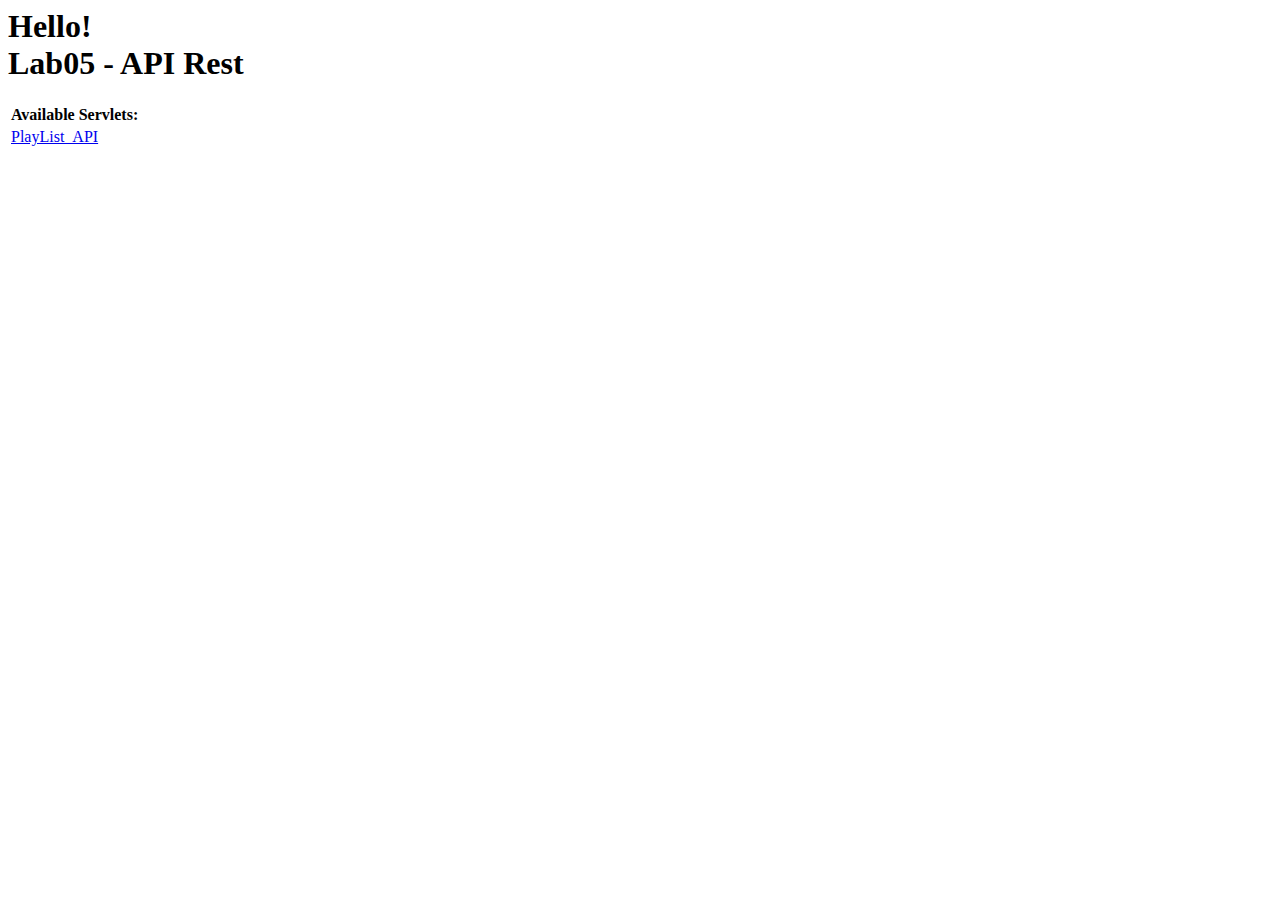
==== src/main/webapp/index.html @ 52b7af1d "Add files via upload" ====
<!DOCTYPE HTML PUBLIC "-//W3C//DTD HTML 4.01 Transitional//EN">
<!-- The HTML 4.01 Transitional DOCTYPE declaration-->
<!-- above set at the top of the file will set     -->
<!-- the browser's rendering engine into           -->
<!-- "Quirks Mode". Replacing this declaration     -->
<!-- with a "Standards Mode" doctype is supported, -->
<!-- but may lead to some differences in layout.   -->

<html>
  <head>
    <meta http-equiv="content-type" content="text/html; charset=UTF-8">
    <title>Lab05 - API Rest</title>
  </head>

  <body>
    <h1>Hello! <br> Lab05 - API Rest </h1>
	
    <table>
      <tr>
        <td colspan="2" style="font-weight:bold;">Available Servlets:</td>        
      </tr>
      <tr>
        <td><a href="api/lists">PlayList_API</a></td>
      </tr>
    </table>
  </body>
</html>
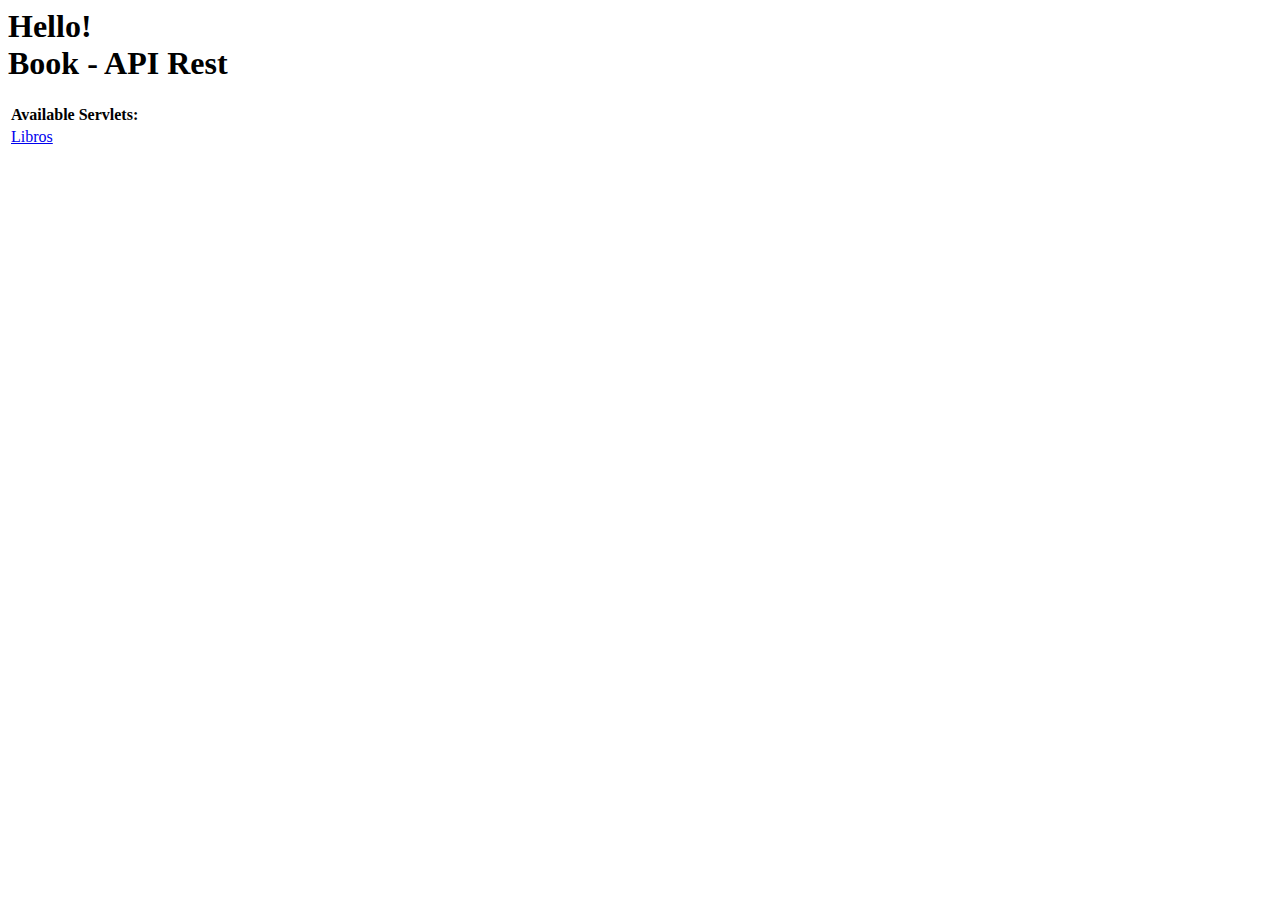
==== commit db1bdfaa: "update index" ====
--- a/src/main/webapp/index.html
+++ b/src/main/webapp/index.html
@@ -1,27 +1,27 @@
-<!DOCTYPE HTML PUBLIC "-//W3C//DTD HTML 4.01 Transitional//EN">
-<!-- The HTML 4.01 Transitional DOCTYPE declaration-->
-<!-- above set at the top of the file will set     -->
-<!-- the browser's rendering engine into           -->
-<!-- "Quirks Mode". Replacing this declaration     -->
-<!-- with a "Standards Mode" doctype is supported, -->
-<!-- but may lead to some differences in layout.   -->
-
-<html>
-  <head>
-    <meta http-equiv="content-type" content="text/html; charset=UTF-8">
-    <title>Lab05 - API Rest</title>
-  </head>
-
-  <body>
-    <h1>Hello! <br> Lab05 - API Rest </h1>
-	
-    <table>
-      <tr>
-        <td colspan="2" style="font-weight:bold;">Available Servlets:</td>        
-      </tr>
-      <tr>
-        <td><a href="api/lists">PlayList_API</a></td>
-      </tr>
-    </table>
-  </body>
+<!DOCTYPE HTML PUBLIC "-//W3C//DTD HTML 4.01 Transitional//EN">
+<!-- The HTML 4.01 Transitional DOCTYPE declaration-->
+<!-- above set at the top of the file will set     -->
+<!-- the browser's rendering engine into           -->
+<!-- "Quirks Mode". Replacing this declaration     -->
+<!-- with a "Standards Mode" doctype is supported, -->
+<!-- but may lead to some differences in layout.   -->
+
+<html>
+  <head>
+    <meta http-equiv="content-type" content="text/html; charset=UTF-8">
+    <title>Book - API Rest</title>
+  </head>
+
+  <body>
+    <h1>Hello! <br> Book - API Rest </h1>
+	
+    <table>
+      <tr>
+        <td colspan="2" style="font-weight:bold;">Available Servlets:</td>        
+      </tr>
+      <tr>
+        <td><a href="api/booklist">Libros</a></td>
+      </tr>
+    </table>
+  </body>
 </html>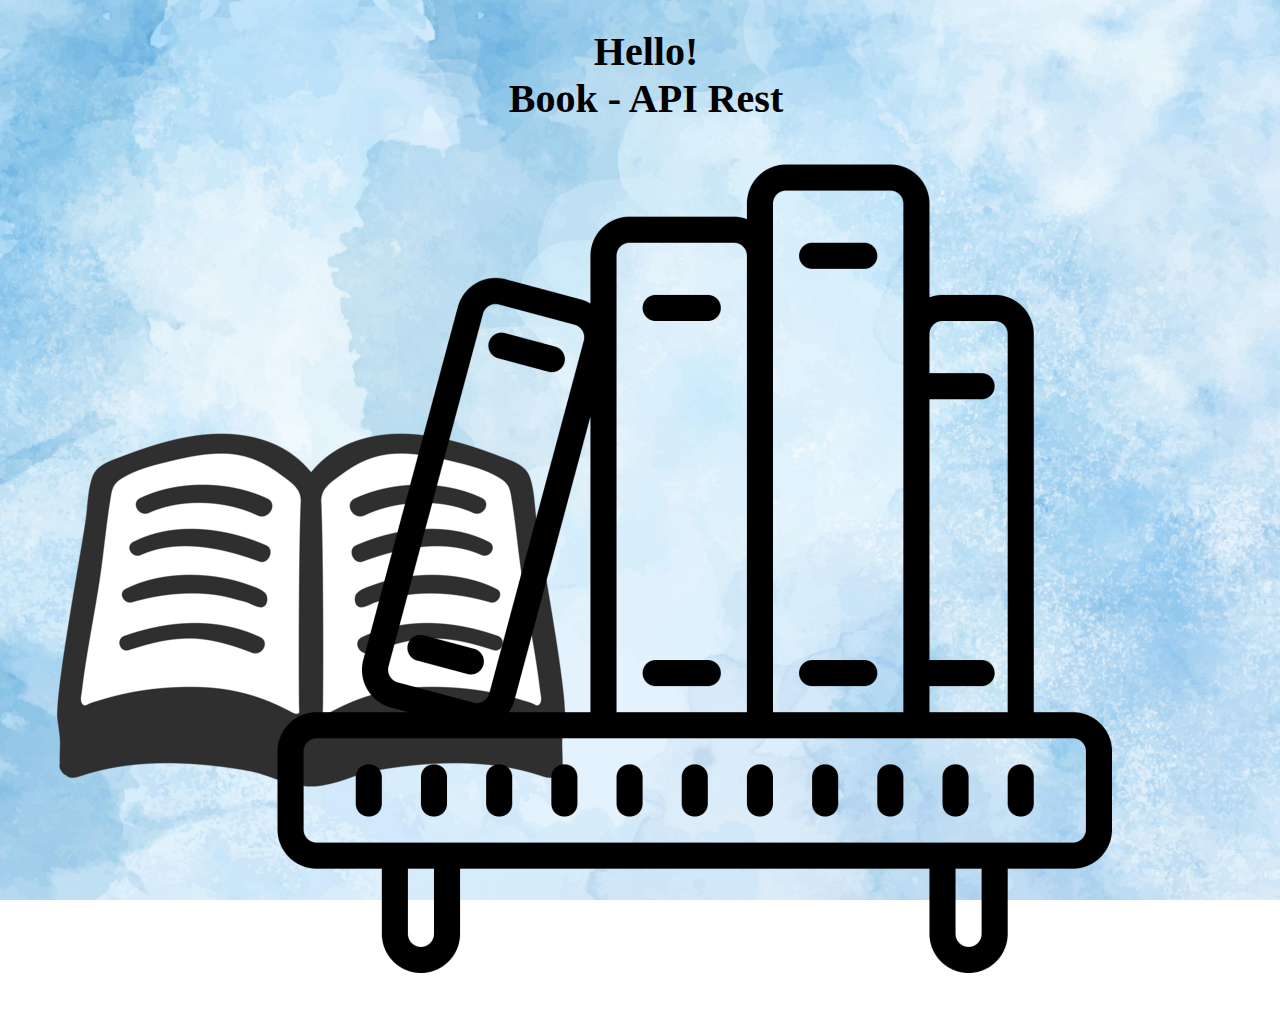
==== commit d45bc598: "página web v1" ====
--- a/src/main/webapp/index.html
+++ b/src/main/webapp/index.html
@@ -10,18 +10,37 @@
   <head>
     <meta http-equiv="content-type" content="text/html; charset=UTF-8">
     <title>Book - API Rest</title>
+    <link rel="stylesheet" href="libros.css">
+    <link href="https://cdn.jsdelivr.net/npm/bootstrap@5.2.0-beta1/dist/css/bootstrap.min.css" rel="stylesheet" integrity="sha384-0evHe/X+R7YkIZDRvuzKMRqM+OrBnVFBL6DOitfPri4tjfHxaWutUpFmBp4vmVor" crossorigin="anonymous">
   </head>
 
-  <body>
-    <h1>Hello! <br> Book - API Rest </h1>
-	
+  <body class="fondo1">
+ 
+    <h1 class="cabezera">Hello! <br> Book - API Rest </h1>
+	<!-- 
     <table>
       <tr>
         <td colspan="2" style="font-weight:bold;">Available Servlets:</td>        
       </tr>
       <tr>
-        <td><a href="api/booklist">Libros</a></td>
+        <td><a href="api/booklist">Listas de libros</a></td>
       </tr>
-    </table>
+      <tr> 
+      	 <td><a href="api/books">Libros</a></td>
+      </tr>
+    </table> -->
+    
+	<table class="position-absolute top-50 start-50 translate-middle" style=" border-collapse: collapse">
+		<td style="margin: 15px; padding: 15px">
+		    <div class="card rounded border-dark" style="width: 12rem;">
+		  		<a href="http://localhost:8089/api/books"><img src="libro.png" class="card-img" alt="Obtención de Books"></a>
+		    </div>
+	    </td>
+		<td style="margin: 15px; padding: 15px">
+			<div class="card rounded border-dark" style="width: 12rem;">
+		  		<a href="http://localhost:8089/api/booklist"><img src="pila_libros.png" class="card-img-bottom rounded" alt="Obtención de Booklist"></a>
+		    </div>
+		</td>
+	</table>
   </body>
 </html>--- a/src/main/webapp/libros.css
+++ b/src/main/webapp/libros.css
@@ -0,0 +1,6 @@
+.cabezera {text-align:center;} 
+.fondo1 {background: url(fondo_azul.jpg) no-repeat center center fixed; background-size: cover; 
+color: black  ; font-family:Arial Rounded MT Bold; font-size: 20px; padding: 20px; margin-left: 20px}
+
+
+
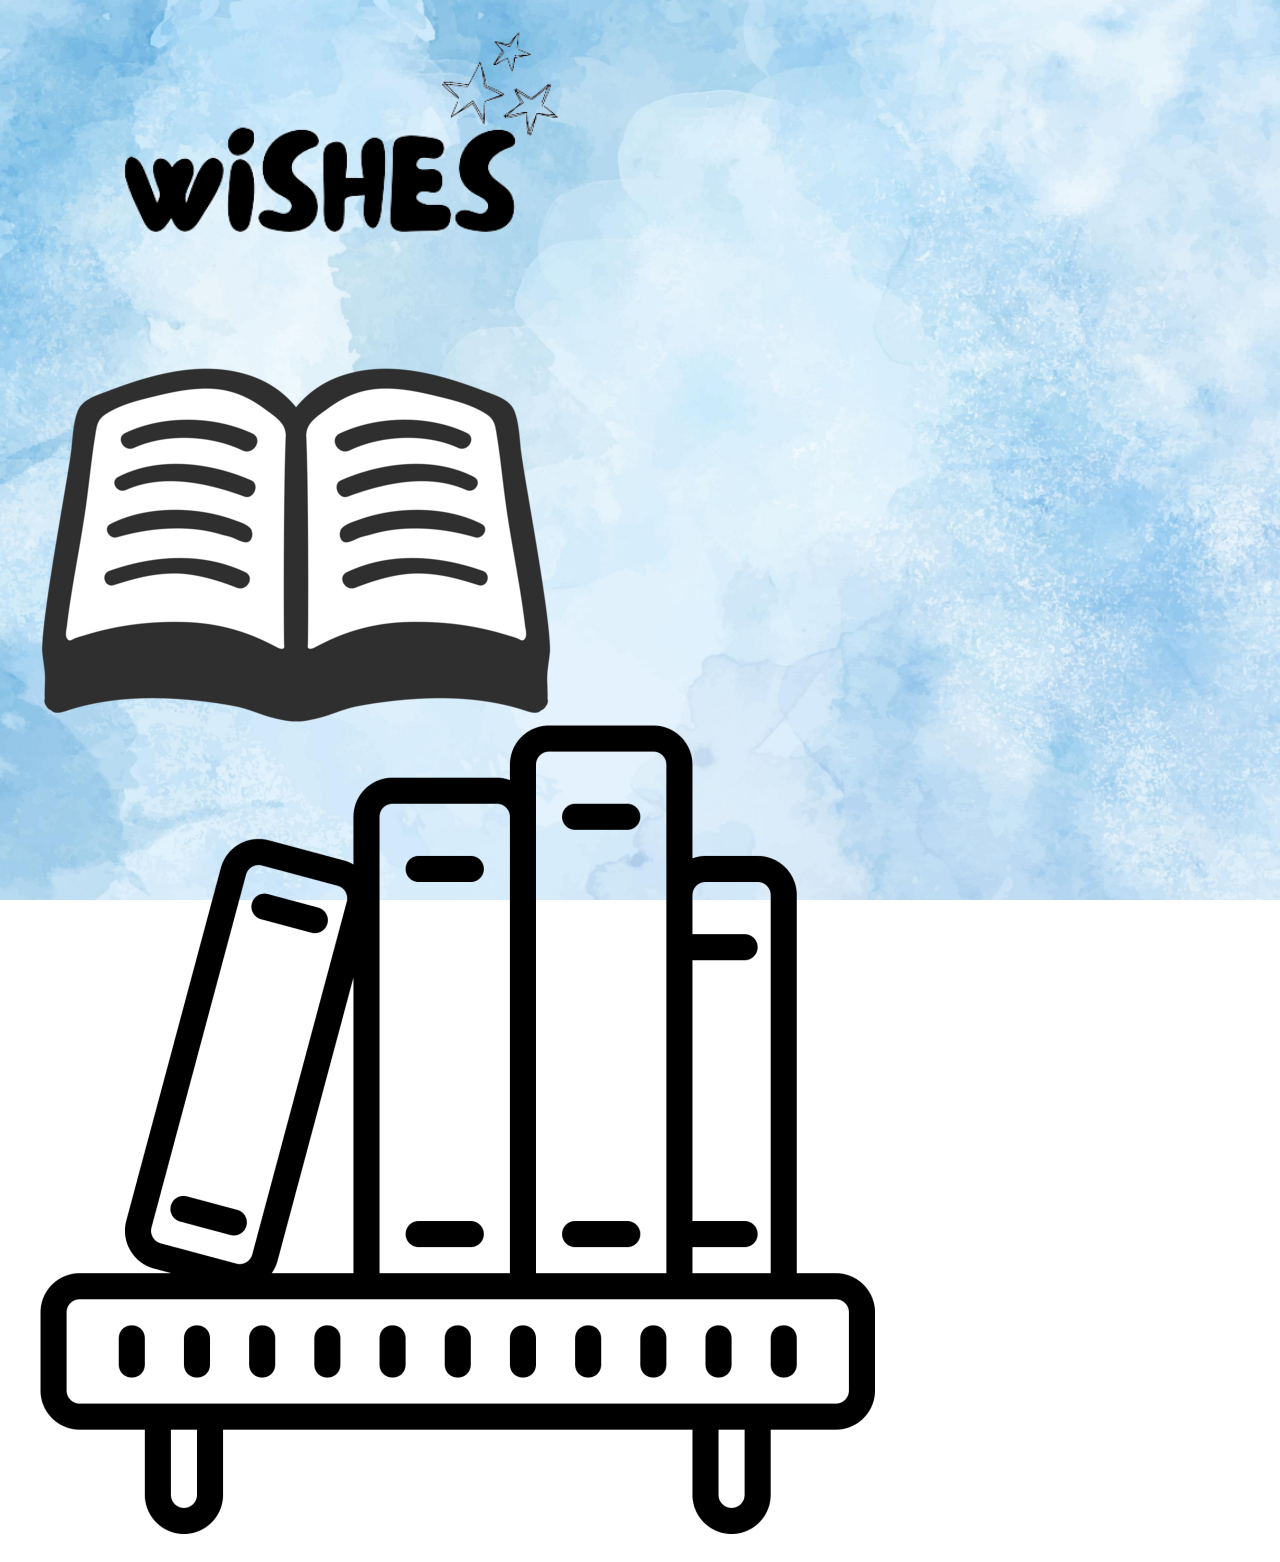
==== commit d641d072: "página web v2 (nuevo titulo)" ====
--- a/src/main/webapp/index.html
+++ b/src/main/webapp/index.html
@@ -15,32 +15,21 @@
   </head>
 
   <body class="fondo1">
- 
-    <h1 class="cabezera">Hello! <br> Book - API Rest </h1>
-	<!-- 
-    <table>
-      <tr>
-        <td colspan="2" style="font-weight:bold;">Available Servlets:</td>        
-      </tr>
-      <tr>
-        <td><a href="api/booklist">Listas de libros</a></td>
-      </tr>
-      <tr> 
-      	 <td><a href="api/books">Libros</a></td>
-      </tr>
-    </table> -->
+  	<div class="container">
+  		<div class="row"> <img src="titulo.png" alt="Book - API Rest"  style="width: 35rem;" class="mx-auto"></div>
+  		<div class="row" style="margin-top: 110px">
+  			<div class="col-6">
+  				<div class="card rounded border-dark float-end p-2 h-100 " style="width: 12rem;">
+		  			<a href="http://localhost:8089/api/books" style="display: contents"><img src="libro.png" class="card-img my-auto" alt="Obtención de Books"></a>
+		    	</div>
+  			</div>
+  			<div class="col-6">
+  				<div class="card rounded border-dark p-2 h-100" style="width: 12rem;">
+		  			<a href="http://localhost:8089/api/booklist" style="display: contents"><img src="pila_libros.png" class="card-img my-auto" alt="Obtención de Booklist"></a>
+		    	</div>
+  			</div>
+  		</div>
+  	</div>
     
-	<table class="position-absolute top-50 start-50 translate-middle" style=" border-collapse: collapse">
-		<td style="margin: 15px; padding: 15px">
-		    <div class="card rounded border-dark" style="width: 12rem;">
-		  		<a href="http://localhost:8089/api/books"><img src="libro.png" class="card-img" alt="Obtención de Books"></a>
-		    </div>
-	    </td>
-		<td style="margin: 15px; padding: 15px">
-			<div class="card rounded border-dark" style="width: 12rem;">
-		  		<a href="http://localhost:8089/api/booklist"><img src="pila_libros.png" class="card-img-bottom rounded" alt="Obtención de Booklist"></a>
-		    </div>
-		</td>
-	</table>
   </body>
 </html>--- a/src/main/webapp/libros.css
+++ b/src/main/webapp/libros.css
@@ -1,5 +1,4 @@
-.cabezera {text-align:center;} 
-.fondo1 {background: url(fondo_azul.jpg) no-repeat center center fixed; background-size: cover; 
+ .fondo1 {background: url(fondo_azul.jpg) no-repeat center center fixed; background-size: cover; 
 color: black  ; font-family:Arial Rounded MT Bold; font-size: 20px; padding: 20px; margin-left: 20px}
 
 
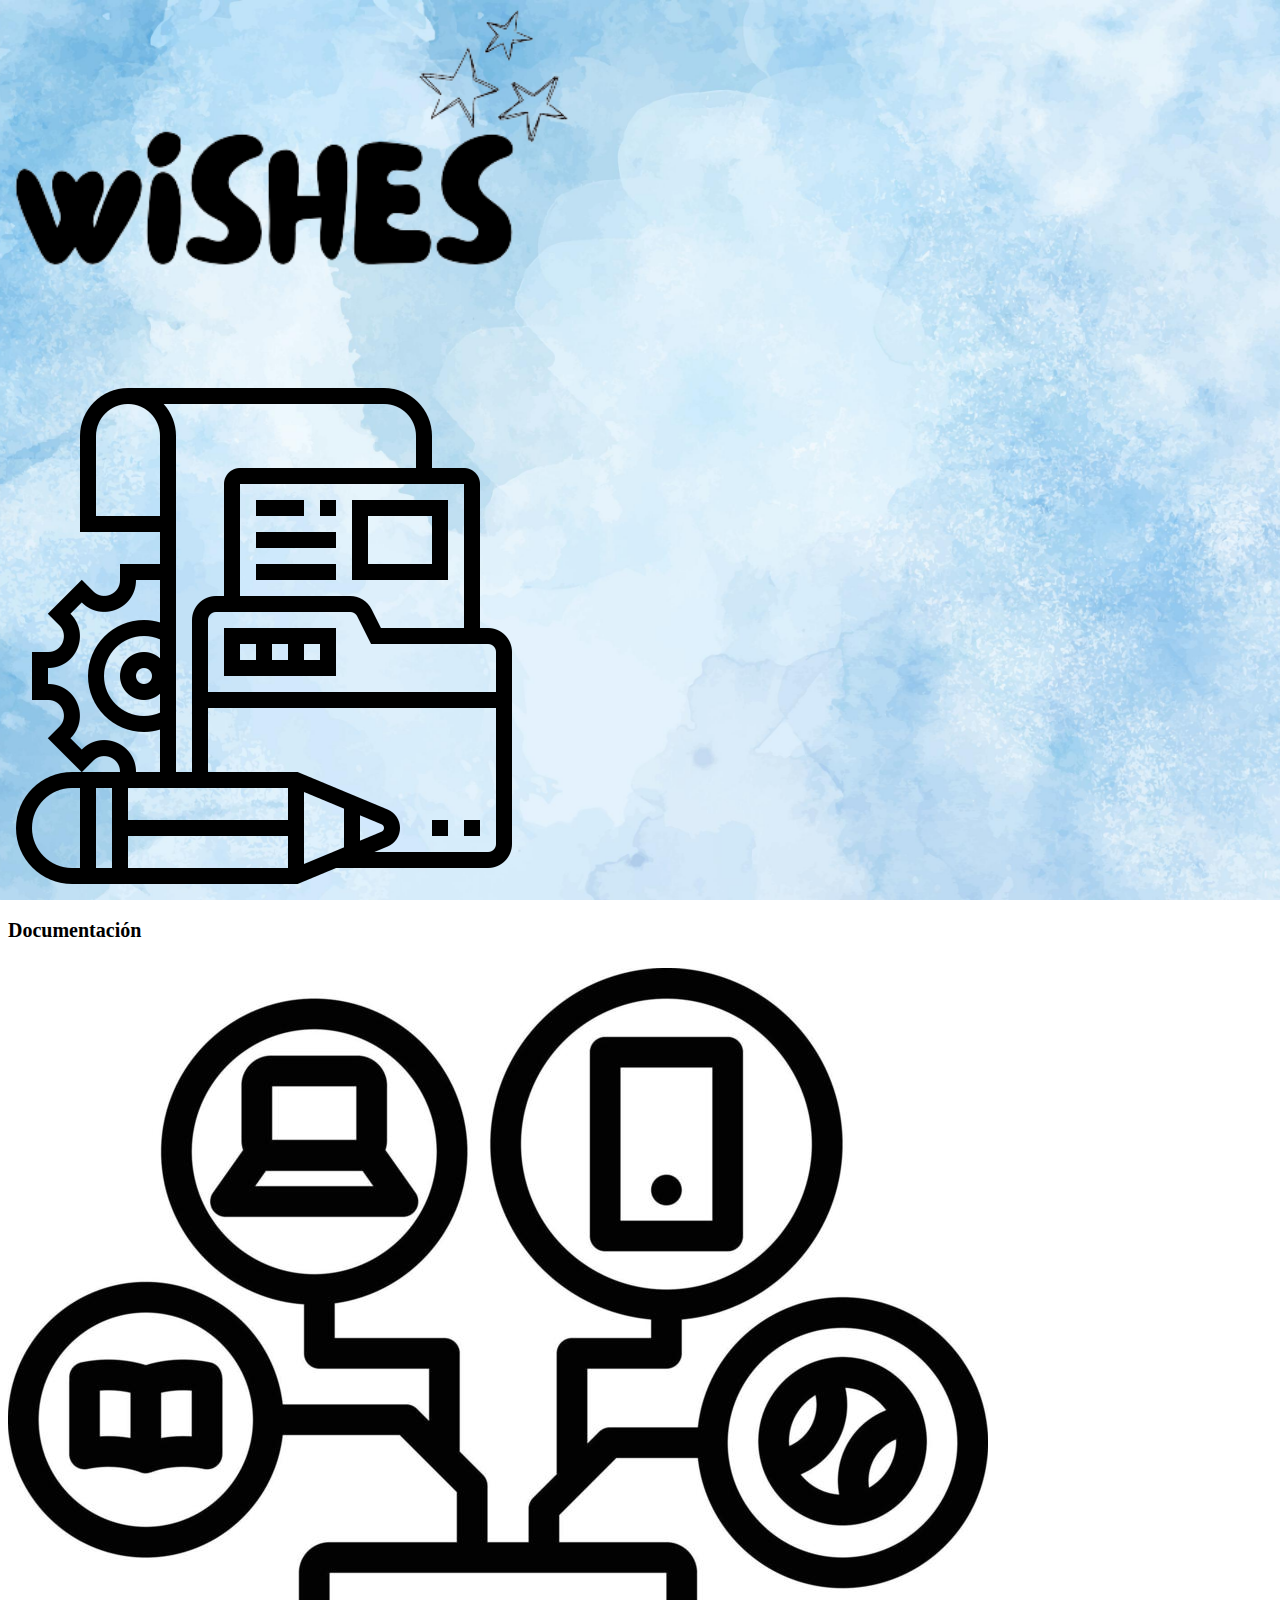
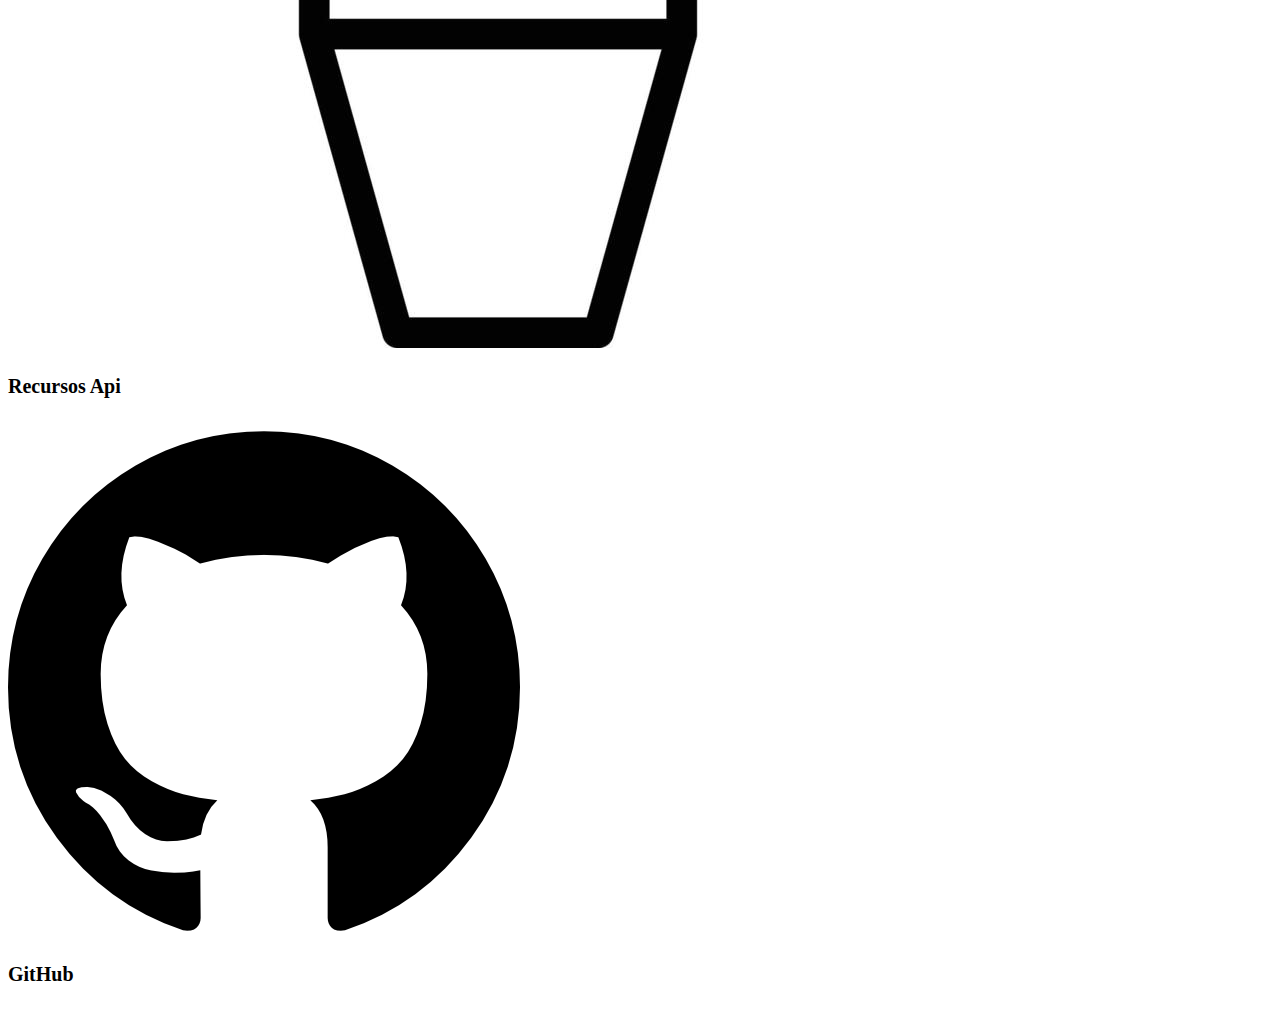
==== commit d2258d24: "update web vfinal" ====
--- a/src/main/webapp/index.html
+++ b/src/main/webapp/index.html
@@ -16,17 +16,25 @@
 
   <body class="fondo1">
   	<div class="container">
-  		<div class="row"> <img src="titulo.png" alt="Book - API Rest"  style="width: 35rem;" class="mx-auto"></div>
+  		<div class="row"> <img src="images/titulo.png" alt="Book - API Rest"  style="width: 35rem;" class="mx-auto"></div>
   		<div class="row" style="margin-top: 110px">
-  			<div class="col-6">
-  				<div class="card rounded border-dark float-end p-2 h-100 " style="width: 12rem;">
-		  			<a href="http://localhost:8089/api/books" style="display: contents"><img src="libro.png" class="card-img my-auto" alt="Obtención de Books"></a>
+  			<div class="col-sm-4 d-flex flex-column align-items-center">
+  				<div class="card rounded border-dark p-2 h-100 " style="width: 12rem;">
+		  			<a href="https://app.swaggerhub.com/apis-docs/CarmenRuizPorcel/documentacion_wishes/2.0" style="display: contents"><img src="images/documt.png" class="card-img my-auto" alt="Obtención de Books"></a>
 		    	</div>
+		    	<h4 class="text-center">Documentación</h4>
   			</div>
-  			<div class="col-6">
+  			<div class="col-sm-4 d-flex flex-column align-items-center">
   				<div class="card rounded border-dark p-2 h-100" style="width: 12rem;">
-		  			<a href="http://localhost:8089/api/booklist" style="display: contents"><img src="pila_libros.png" class="card-img my-auto" alt="Obtención de Booklist"></a>
+		  			<a href="recursos.html" style="display: contents"><img src="images/recursos.jpg" class="card-img my-auto" alt="Obtención de Booklist"></a>
 		    	</div>
+		    	<h4 class="text-center">Recursos Api</h4>
+  			</div>
+  			<div class="col-sm-4 d-flex flex-column align-items-center">
+  				<div class="card rounded border-dark p-2 h-100" style="width: 12rem;">
+		  			<a href="https://github.com/marvicmar/AIIS-Integracion/tree/Movie-y-Games" style="display: contents"><img src="images/github.png" class="card-img my-auto" alt="Obtención de Booklist"></a>
+		    	</div>
+		    	<h4 class="text-center">GitHub</h4>
   			</div>
   		</div>
   	</div>
--- a/src/main/webapp/libros.css
+++ b/src/main/webapp/libros.css
@@ -1,5 +1,5 @@
- .fondo1 {background: url(fondo_azul.jpg) no-repeat center center fixed; background-size: cover; 
-color: black  ; font-family:Arial Rounded MT Bold; font-size: 20px; padding: 20px; margin-left: 20px}
+ .fondo1 {background: url(images/fondo_azul.jpg) no-repeat center center fixed; background-size: cover; 
+color: black  ; font-family:Arial Rounded MT Bold; font-size: 20px;}
 
 
 
